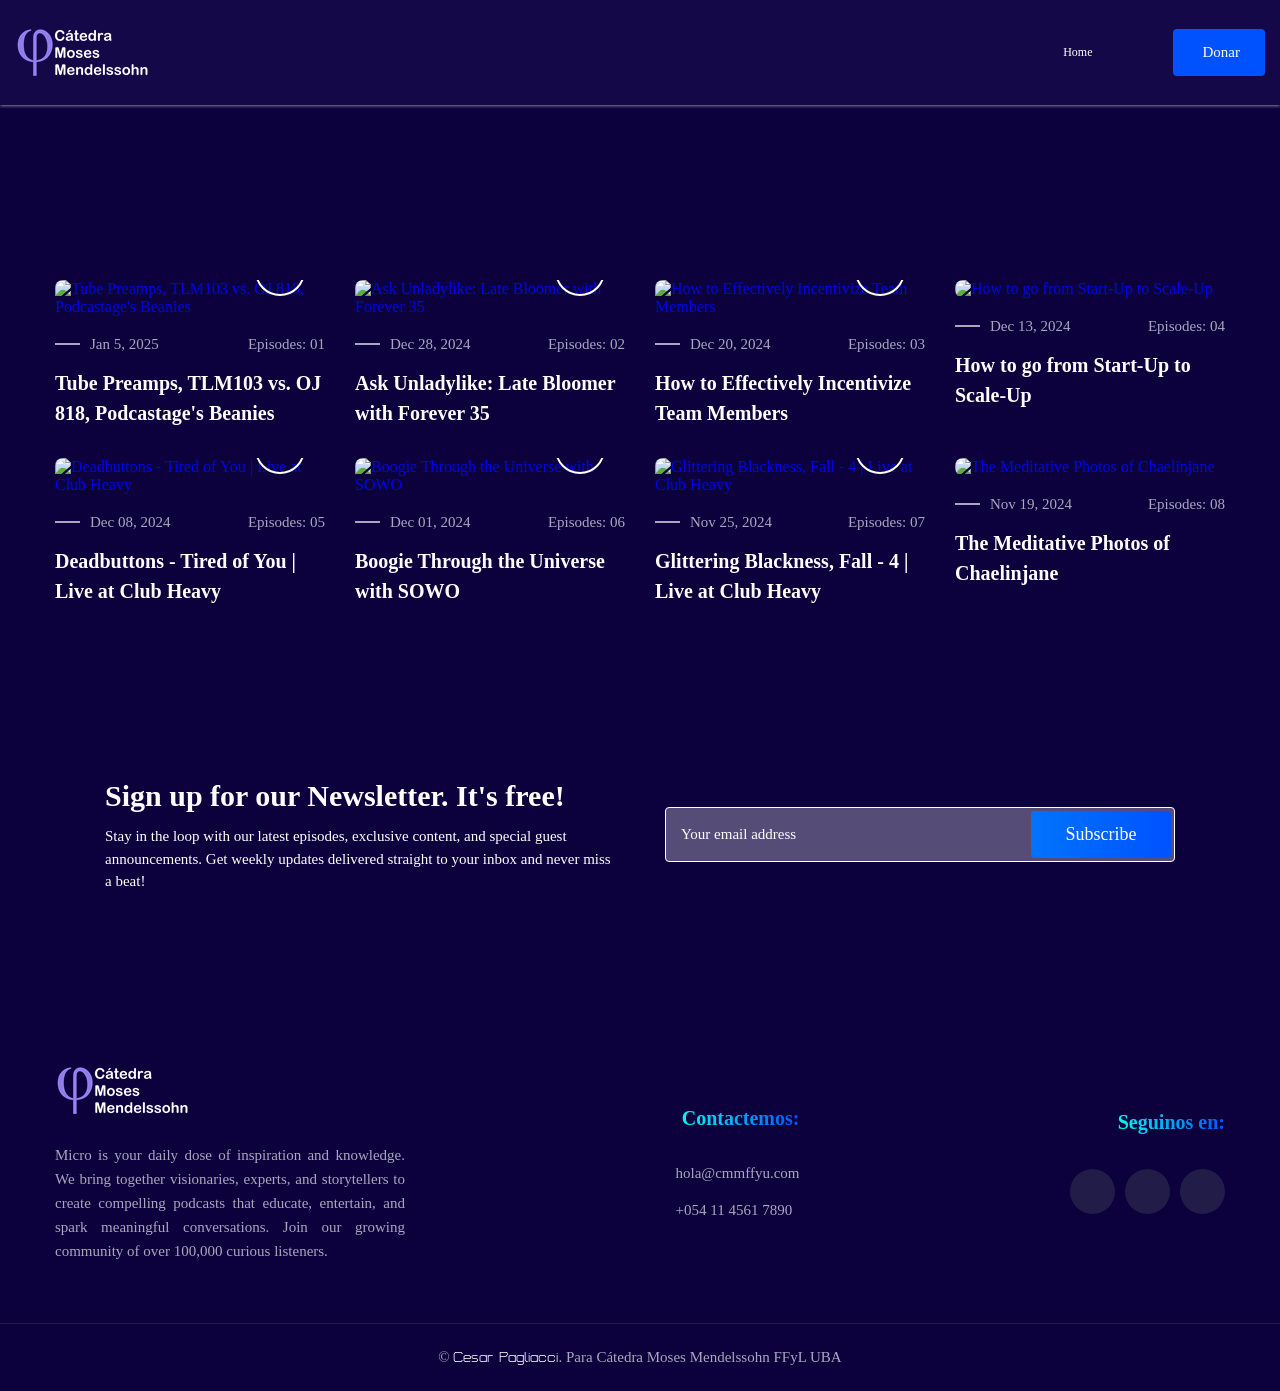
==== audios.html @ 161b9e88 "se agregaron todas las secciones falta donar" ====
<!DOCTYPE html>
<html lang="en">
<head>
    <meta charset="UTF-8">
    <meta name="viewport" content="width=device-width, initial-scale=1.0">
    <title>Cátedra Moses Mendelssohn FFyL UBA</title>
    <link rel="preconnect" href="https://fonts.googleapis.com">
    <link rel="preconnect" href="https://fonts.gstatic.com" crossorigin>
    <link href="https://fonts.googleapis.com/css2?family=Josefin+Sans:wght@300;400;500;600;700&family=Turret+Road:wght@400;500;700;800&display=swap" rel="stylesheet">
    <link rel="stylesheet" href="./main.css">
    <link rel="shortcut icon" href="./img/fabicon.jpg" type="image/x-icon">
</head>

<body id="top">
    <header class="active" data-header>
        <div class="container">
            <div class="overlay " data-overlay></div>
            <a href="#" class="logo">
                <img src="./img/logo.png" alt="Micro Logo">
            </a>

            <button class="nav-toggle-btn" data-nav-toggle-btn><ion-icon name="menu-outline"></ion-icon></button>

            <nav class="navbar " data-navbar>
                <ul class="navbar-list">
                    <!--<li class="navbar-item"><a href="#hero" class="navbar-link">Home</a></li>
                    <li class="navbar-item"><a href="#podcast" class="navbar-link">Podcast</a></li>
                    <li class="navbar-item"><a href="#" class="navbar-link">Conferencias</a></li>
                    <li class="navbar-item"><a href="#" class="navbar-link">Audios</a></li>
                    <li class="navbar-item"><a href="#" class="navbar-link">Contacto</a></li>-->
                     <li class="navbar-item"><a href="./index.html" class="navbar-link">Home</a></li>
                </ul>

                <div class="navbar-actions">                    
                    <button class="navbar-btn"><a href="#footer"><ion-icon name="chatbox-ellipses-outline"></ion-icon></a></button>
                    <button class="btn">
                        <ion-icon name="heart-circle"></ion-icon>
                        <span>Donar</span>
                    </button>
                </div>
            </nav>
        </div>
    </header>

    <main>
        <article class="container">
            <section class="hero" id="hero">
                <!--<div class="hero-content">                  
                    <img src="./img/Sin título2.png" alt="Podcast" class="hero-title">

                    <p class="hero-text">
                        Discover powerful stories and insights through our thought-provoking podcast series. Join our community of curious minds as we explore diverse topics with industry experts, thought leaders, and inspiring personalities. Listen, learn, and grow with us.
                    </p>

                    <div class="hero-btn-group">
                        <button class="btn btn-primary">
                            <ion-icon name="headset"></ion-icon>
                            <span>Listen Now</span>
                        </button>

                        <div class="btn-link-wrapper">
                            <p class="btn-title">Subscribe on:</p>

                            <a href="#" class="btn-link">
                                <ion-icon name="logo-apple"></ion-icon>
                                <span>Apple Music</span>
                            </a>

                            <a href="#" class="btn-link">
                                <ion-icon name="logo-soundcloud"></ion-icon>
                                <span>SoundCloud</span>
                            </a>
                        </div>
                    </div>
                </div>

                <div class="hero-banner"></div>-->
            </section>

            <section class="podcast" id="podcast">
                <ul class="podcast-list">
                    <li>
                        <a href="#" class="podcast-card">
                            <figure class="card-banner">
                                <img src="https://i.postimg.cc/nLB6dYTs/podcast-1.png" alt="Tube Preamps, TLM103 vs. OJ 818, Podcastage's Beanies">

                                <div class="card-banner-icon">
                                    <ion-icon name="play"></ion-icon>
                                </div>
                            </figure>

                            <div class="card-content">
                                <div class="card-meta">
                                    <time datetime="2025-01-05">Jan 5, 2025</time>

                                    <p class="pod-epi">Episodes: 01</p>
                                </div>

                                <h3 class="h3 card-title">Tube Preamps, TLM103 vs. OJ 818, Podcastage's Beanies</h3>
                            </div>
                        </a>
                    </li>

                    <li>
                        <a href="#" class="podcast-card">
                            <figure class="card-banner">
                                <img src="https://i.postimg.cc/kGBsH79j/podcast-2.png" alt="Ask Unladylike: Late Bloomer with Forever 35">

                                <div class="card-banner-icon">
                                    <ion-icon name="play"></ion-icon>
                                </div>
                            </figure>

                            <div class="card-content">
                                <div class="card-meta">
                                    <time datetime="2024-12-28">Dec 28, 2024</time>

                                    <p class="pod-epi">Episodes: 02</p>
                                </div>

                                <h3 class="h3 card-title">Ask Unladylike: Late Bloomer with Forever 35</h3>
                            </div>
                        </a>
                    </li>

                    <li>
                        <a href="#" class="podcast-card">
                            <figure class="card-banner">
                                <img src="https://i.postimg.cc/T37rZZ7F/podcast-3.png" alt="How to Effectively Incentivize Team Members">

                                <div class="card-banner-icon">
                                    <ion-icon name="play"></ion-icon>
                                </div>
                            </figure>

                            <div class="card-content">
                                <div class="card-meta">
                                    <time datetime="2024-12-20">Dec 20, 2024</time>

                                    <p class="pod-epi">Episodes: 03</p>
                                </div>

                                <h3 class="h3 card-title">How to Effectively Incentivize Team Members</h3>
                            </div>
                        </a>
                    </li>

                    <li>
                        <a href="#" class="podcast-card">
                            <figure class="card-banner">
                                <img src="https://i.postimg.cc/BnBqb397/podcast-4.png" alt="How to go from Start-Up to Scale-Up">

                                <div class="card-banner-icon">
                                    <ion-icon name="play"></ion-icon>
                                </div>
                            </figure>

                            <div class="card-content">
                                <div class="card-meta">
                                    <time datetime="2024-12-13">Dec 13, 2024</time>

                                    <p class="pod-epi">Episodes: 04</p>
                                </div>

                                <h3 class="h3 card-title">How to go from Start-Up to Scale-Up</h3>
                            </div>
                        </a>
                    </li>

                    <li>
                        <a href="#" class="podcast-card">
                            <figure class="card-banner">
                                <img src="https://i.postimg.cc/DyVFc07Y/podcast-5.png" alt="Deadbuttons - Tired of You | Live at Club Heavy">

                                <div class="card-banner-icon">
                                    <ion-icon name="play"></ion-icon>
                                </div>
                            </figure>

                            <div class="card-content">
                                <div class="card-meta">
                                    <time datetime="2024-12-08">Dec 08, 2024</time>

                                    <p class="pod-epi">Episodes: 05</p>
                                </div>

                                <h3 class="h3 card-title">Deadbuttons - Tired of You | Live at Club Heavy</h3>
                            </div>
                        </a>
                    </li>

                    <li>
                        <a href="#" class="podcast-card">
                            <figure class="card-banner">
                                <img src="https://i.postimg.cc/WzgBymsY/podcast-6.png" alt="Boogie Through the Universe with SOWO">

                                <div class="card-banner-icon">
                                    <ion-icon name="play"></ion-icon>
                                </div>
                            </figure>

                            <div class="card-content">
                                <div class="card-meta">
                                    <time datetime="2024-12-01">Dec 01, 2024</time>

                                    <p class="pod-epi">Episodes: 06</p>
                                </div>

                                <h3 class="h3 card-title">Boogie Through the Universe with SOWO</h3>
                            </div>
                        </a>
                    </li>

                    <li>
                        <a href="#" class="podcast-card">
                            <figure class="card-banner">
                                <img src="https://i.postimg.cc/DfG3mh1Q/podcast-7.png" alt="Glittering Blackness, Fall - 4 | Live at Club Heavy">

                                <div class="card-banner-icon">
                                    <ion-icon name="play"></ion-icon>
                                </div>
                            </figure>

                            <div class="card-content">
                                <div class="card-meta">
                                    <time datetime="2024-11-25">Nov 25, 2024</time>

                                    <p class="pod-epi">Episodes: 07</p>
                                </div>

                                <h3 class="h3 card-title">Glittering Blackness, Fall - 4 | Live at Club Heavy</h3>
                            </div>
                        </a>
                    </li>

                    <li>
                        <a href="#" class="podcast-card">
                            <figure class="card-banner">
                                <img src="https://i.postimg.cc/vHvj6ZTn/podcast-8.png" alt="The Meditative Photos of Chaelinjane">

                                <div class="card-banner-icon">
                                    <ion-icon name="play"></ion-icon>
                                </div>
                            </figure>

                            <div class="card-content">
                                <div class="card-meta">
                                    <time datetime="2024-11-19">Nov 19, 2024</time>

                                    <p class="pod-epi">Episodes: 08</p>
                                </div>

                                <h3 class="h3 card-title">The Meditative Photos of Chaelinjane</h3>
                            </div>
                        </a>
                    </li>
                </ul>
            </section>

            <section class="newsletter">
                <div class="newsletter-card">
                    <div class="card-content">
                        <h3 class="h3 card-title">Sign up for our Newsletter. It's free!</h3>

                        <p class="card-text">Stay in the loop with our latest episodes, exclusive content, and special guest announcements. Get weekly updates delivered straight to your inbox and never miss a beat!</p>
                    </div>

                    <form action="" class="card-form" data-form>
                        <input type="email" name="email_address" placeholder="Your email address" required class="input-field" data-input>
                        <button type="submit" class="btn btn-primary" disabled data-submit>Subscribe</button>
                    </form>
                </div>
            </section>
        </article>
    </main>

    <footer>
        <div class="footer-top">
            <div class="container">
                <div class="footer-brand">
                    <a href="#" class="logo">
                        <img src="./img/logo.png" alt="Micro Logo">
                    </a>

                    <p class="footer-text" id="footer">
                        Micro is your daily dose of inspiration and knowledge. We bring together visionaries, experts, and storytellers to create compelling podcasts that educate, entertain, and spark meaningful conversations. Join our growing community of over 100,000 curious listeners.
                    </p>
                </div>

                <div class="footer-list">

                    <p class="social-title">Contactemos:</p>
                    <!--<li><p class="footer-link-title">Start a Conversation</p></li>-->
                    <li><a href="mailto:hello@micro.com" class="footer-link">hola@cmmffyu.com</a></li>
                    <li><a href="tel:+1234567890" class="footer-link">+054 11 4561 7890</a></li>
                    
                </div>

                <div class="social-list-box">
                    <p class="social-title">Seguinos en:</p>

                    <ul class="social-list">
                        <li><a href="#" class="social-link"><ion-icon name="logo-facebook"></ion-icon></a></li>
                        <li><a href="#" class="social-link"><ion-icon name="logo-youtube"></ion-icon></a></li>
                        <li><a href="#" class="social-link"><ion-icon name="logo-instagram"></ion-icon></a></li>                        
                    </ul>
                </div>
            </div>
        </div>

        <div class="footer-bottom">
            <div class="container">
                <p class="copyright">&copy; <a href="https://cesarpagliacci.com.ar">Cesar Pagliacci</a>. Para Cátedra Moses Mendelssohn FFyL UBA</p>
            </div>
        </div>
    </footer>

    <a href="#top" class="go-top" data-go-top><ion-icon name="chevron-up-outline"></ion-icon></a>
    
    <script type="module" src="https://unpkg.com/ionicons@7.1.0/dist/ionicons/ionicons.esm.js"></script>
    <script nomodule src="https://unpkg.com/ionicons@7.1.0/dist/ionicons/ionicons.js"></script>
    <script src="./main.js"></script>
</body>
</html>
---- main.css ----
:root {
    --flourescent-blue: #00f9ef;
    --heliotrope-gray: #aba6bd;
    --russian-violet: #150849;
    --dark-violet: #0c003d;
    --space-cadet: #221d48;
    --blue-ryb: #0052ff;
    --white: #ffffff;

    --gradient: linear-gradient(to right, var(--flourescent-blue), var(--blue-ryb));

    --ff-josefin: 'Merriweather', serif;
    --ff-turret: 'Turret road', sans-serif;

       

    --fs-1: 25px;
    --fs-2: 18px;
    --fs-3: 17px;
    --fs-4: 15px;
    --fs-5: 12px;

    --fw-500: 500;
    --fw-700: 700;

    --transition: 0.25s ease-in-out;

    --section-padding: 30px;
}


*,*::before,*::after { margin: 0; padding: 0; box-sizing: border-box; }
li { list-style: none; }
a { text-decoration: none; }
a, img, span, input, button, ion-icon { display: block; }
    button { font:inherit; background: none; cursor: pointer; border: none; }
    input { font:inherit; border:none; width: 100%; }
:focus { outline-offset: 4px; }
html { font-family: var(--ff-josefin); scroll-behavior: smooth; }
body { background-color: var(--dark-violet); color: var(--white); }

::-webkit-scrollbar { width: 10px; }
::-webkit-scrollbar-track { background-color: var(--dark-violet); border-left: 1px solid var(--space-cadet); }
::-webkit-scrollbar-thumb { background: hsla(0, 0%, 100%, .8); }
::-webkit-scrollbar-thumb:hover { background: hsla(0, 0%, 100%, .6); }

.btn {
    color: var(--white);
    font-size: var(--fs-4);
    display: flex;
    justify-content: center;
    align-items: center;
    gap: 5px;
    padding: 9px 10px;
    border-radius: 4px;
}

.btn-primary {
    background: var(--gradient);
    background-size: 500%;
    background-position: right;
    padding: 15px 25px;
    gap: 8px;
    transition: background var(--transition);
}

    .btn-primary:is(:hover, :focus) { background-position: left; }
    .btn-primary > ion-icon { font-size: 18px; }
    .btn-primary > span { margin-top: 3px; }

.container { padding: 0 15px; }
.h3 { color: var(--white); font-size: var(--fs-2); line-height: 1.5; }

/*HEADER*/

header {
    position: fixed;
    top: -90px;
    left: 0;
    width: 100%;
    padding-block: 15px;
    box-shadow: 0 1px 3px hsla(0, 0%, 100%, .5);
    background: var(--russian-violet);
    z-index: 4;
    transition: var(--transition);
}

    header.active { top: 0; }
    header .container { display: flex; align-items: center; justify-content: space-between; }
    .nav-toggle-btn { color: var(--white); font-size: 35px; border-radius: 4px; }
        .nav-toggle-btn ion-icon { --ionicon-stroke-width: 40px; }
    .navbar {
        position: fixed;
        bottom: -270px;
        left: 0;
        width: 100%;
        background: var(--russian-violet);
        border-radius: 8px 8px 0 0;
        padding: 30px 10px 10px;
        box-shadow: 0 -1px 10px hsla(0, 0%, 100%, .5);
        z-index: 2;
        visibility: hidden;
        transition: .15s ease-in;
    }
        .navbar::before {
            content: '';
            position: absolute;
            top: 13px;
            left: 50%;
            transform: translateX(-50%);
            width: 50px;
            height: 4px;
            background: hsla(0, 0%, 100%, .05);
            border-radius: 5px;
        }

        .navbar.active { bottom: 0; visibility: visible; transition: .25s ease-out; }
    .navbar-list { padding-bottom: 5px; border-bottom: 1px solid hsla(0, 0%, 100%, .05); margin-bottom: 5px; }
    .navbar-link { color: var(--white); font-size: var(--fs-5); padding: 10px; border-radius: 4px; }
        .navbar-link:is(:hover, :focus) { background: hsla(0, 0%, 100%, .1); }
    .navbar-actions { display: flex; justify-content: space-around; align-items: center; }
    .navbar-btn a { color:var(--white); font-size: 25px; padding: 5px; border-radius: 4px; }
        .navbar-btn:is(:hover, :focus), .navbar-actions .btn:is(:hover, :focus) { background: hsla(0, 0%, 100%, .1); }
    .overlay { position: fixed; inset: 0; pointer-events: none; z-index: 1; transition: var(--transition); }
        .overlay.active { pointer-events: all; background: hsla(0, 0%, 0%, .7); }

/*HERO*/

.hero { padding: 140px 0 var(--section-padding); }
    .hero .btn-primary { margin-bottom: 25px; }

    .hero .btn-link {
        color: var(--white);
        font-size: var(--fs-4);
        display: flex;
        justify-content: center;
        align-items: center;
        gap: 10px;
        width: max-content;
        background: var(--gradient);
        padding-bottom: 5px;
        background-size: 0 2px;
        background-repeat: no-repeat;
        background-position: 0 97%;
        border-radius: 4px;
        transition: background var(--transition);
        margin-bottom: 15px;
    }
        .hero .btn-link:is(:hover, :focus) { background-size: 100% 2px; }

.hero-title { width: 100%; margin-bottom: 20px; }
.hero-text { color: var(--white); font-size: var(--fs-4); line-height: 1.8; margin-bottom: 20px; text-align: justify; }
.btn-title {
    background: var(--gradient);
    width: max-content;
    -webkit-text-fill-color: transparent;
    -webkit-background-clip: text;
    background-clip: text;
    font-size: var(--fs-4);
    font-weight: var(--fw-700);
    margin-bottom: 25px;
}

.hero-banner { display: none; }

/*PODCAST*/

.podcast { padding: var(--section-padding) 0; }
.podcast-list { display: grid; gap: 30px; }
.podcast-card { border-radius: 4px;}
.card-banner { position: relative; border-radius: 8px; overflow: hidden; margin-bottom: 20px; z-index: 1; }
    .podcast-card:is(:hover, :focus) .card-banner::before{ background: hsla(0, 0%, 100%, .1); }
    .card-banner img { width: 100%; }

.card-banner-icon {
    position: absolute;
    bottom: 20px;
    right: 20px;
    width: 50px;
    height: 50px;
    display: grid;
    place-items: center;
    color: var(--white);
    border: 2px solid var(--white);
    border-radius: 50%;
    font-size: 20px;
    transition: var(--transition);
}

    .podcast-card:is(:hover, :focus) .card-banner-icon { background: var(--white); color: var(--blue-ryb); }

    .podcast-card .card-title {
        display: inline;
        padding: 3px 0;
        background: var(--gradient);
        background-position: 0 95%;
        background-repeat: no-repeat;
        background-size: 0 2px;
        transition: var(--transition);
    }

        .podcast-card:is(:hover, :focus) .card-title { background-size: 100% 2px; }

.card-meta {
    position: relative;
    display: flex;
    justify-content: space-between;
    align-items: center;
    gap: 20px;
    color: var(--heliotrope-gray);
    font-size: var(--fs-4);
    margin-left: 35px;
    margin-bottom: 15px;
}

    .card-meta::before {
        content: '';
        position: absolute;
        top: 50%;
        left: -35px;
        transform: translateY(-2px);
        width: 25px;
        height: 2px;
        background: var(--heliotrope-gray);
    }

/*NEWSLETTER*/

.newsletter { padding: var(--section-padding) 0; }
.newsletter-card { 
    background: url('https://i.postimg.cc/Qt21Vf8N/newsletter-bg.jpg') no-repeat center / cover;
    padding: 60px 20px;
    border-radius: 12px;
}

    .newsletter-card .card-title { font-size: var(--fs-1); line-height: 1.3; margin-bottom: 10px; }
    .newsletter-card .card-text { font-size: var(--fs-4); line-height: 1.5; margin-bottom: 20px; }
    .newsletter-card .input-field {
        padding: 18px 15px;
        border-radius: 4px;
        background: hsla(0, 0%, 100%, .3);
        color: var(--white);
        font-size: var(--fs-4);
        border: 1px solid var(--white);
        margin-bottom: 20px;
    }
        .newsletter-card .input-field:focus { outline: none; }
        .newsletter-card .input-field::placeholder { color: inherit; transition: var(--transition); }
            .newsletter-card .input-field:focus::placeholder { opacity: 0; }

    .newsletter-card .btn-primary { font-size: var(--fs-3); width: 100%; padding-block: 18px;}
        .newsletter-card .btn-primary:disabled { cursor: not-allowed; background-position: right; }

/*FOOTER*/

.footer-top { padding: var(--section-padding) 0; border-bottom: 1px solid var(--space-cadet); }
.footer-brand, .footer-brand .logo { margin-bottom: 25px; }
.footer-text { color: var(--heliotrope-gray); line-height: 1.6; font-size: var(--fs-4); text-align: justify; }
.footer-list { margin-bottom: 30px; }
    .footer-list > li:not(:last-child) { margin-bottom: 20px; }
.footer-link-title { font-size: var(--fs-2); font-weight: var(--fw-700); margin-bottom: 20px; }
.footer-link { color: var(--heliotrope-gray); font-size: var(--fs-4); width: max-content; }
    .footer-link:is(:hover, :focus) { color: var(--blue-ryb); }
.social-title {
    background: var(--gradient);
    width: max-content;
    font-size: var(--fs-2);
    font-weight: var(--fw-700);
    -webkit-text-fill-color: transparent;
    -webkit-background-clip: text;
    background-clip: text;
    margin-bottom: 20px;
}

.social-list { display: flex; justify-content: flex-start; align-items: center; gap: 10px; }

.social-link {
    background: var(--space-cadet);
    width: 35px;
    height: 35px;
    display: grid;
    place-items: center;
    color: var(--white);
    font-size: 20px;
    border-radius: 50%;
}

    .social-link:is(:hover, :focus) { background: var(--blue-ryb); }
.copyright { color: var(--heliotrope-gray); font-size: var(--fs-4); text-align: center; line-height: 1.8; padding-block: 20px; }
    .copyright a { color: var(--white); display: inline-block; font-family: var(--ff-turret); }
        .copyright a:is(:hover, :focus) { color: var(--blue-ryb); }

/*GO TOP*/

.go-top {
    position: fixed;
    bottom: 20px;
    right: 20px;
    width: 40px;
    height: 40px;
    background: var(--blue-ryb);
    color: var(--white);
    font-size: 25px;
    display: grid;
    place-items: center;
    border-radius: 50%;
    box-shadow: 0 2px 4px hsla(0, 0%, 0%, .5);
    opacity: 0;
    pointer-events: none;
    transition: opacity var(--transition);
    z-index: 4;
}
    .go-top:is(:hover, :focus) { --blue-ryb: hsl(221, 100%, 40%); }
    .go-top.active { opacity: 1; pointer-events: all; }

/*MEDIA QUERIES*/

@media(min-width: 550px) {
    .container { max-width: 500px; margin-inline: auto; }
}

@media(min-width: 768px) {
    :root {
        --fs-1: 30px;
        --fs-2: 20px;
        --fs-3: 18px;
    }

    .container { max-width: 600px; }

    .hero-title { width: 90%; }
    .hero :is(.btn-primary, .btn-title, .btn-link) {--fs-4: 16px; margin-bottom: 0; }
    .hero-btn-group { display: flex; justify-content: center; align-items: center; gap: 25px; }
    .btn-link-wrapper { display: flex; justify-content: center; align-items: center; gap: 25px; }

    .podcast-list { grid-template-columns: 1fr 1fr; }

    .newsletter-card { padding: 50px; }
        .newsletter-card .btn-primary { position: absolute; top: 4px; right: 4px; bottom: 4px; width: 140px; }
        .newsletter-card .input-field { padding-right: 155px; }
    .card-form { position: relative; }

    .footer-top .container { display: flex; justify-content: space-between; align-items: center; flex-wrap: wrap; gap: 50px; }
    .footer-brand { max-width: 350px; margin-bottom: 0; }
    .footer-list { margin-bottom: 0; }
    
}

@media(min-width: 1024px) {
    .container { max-width: 980px; }

    header { top: -120px; }
    .nav-toggle-btn { display: none; }
    .navbar {
        position: static;
        visibility: visible;
        box-shadow: none;
        padding: 0;
        background: none;
        display: flex;
        justify-content: flex-end;
        align-items: center;
        gap: 30px;
    }
        .navbar::before, .overlay { display: none; }

    .navbar-list {
        display: flex;
        justify-content: space-between;
        gap: 15px;
        border: none;
        margin-bottom: 0;
        padding-bottom: 0;
    }

    .navbar-link { position: relative; }
        .navbar-link::after {
            --scale: 0;

            content: '';
            position: absolute;
            bottom: 0;
            left: 50%;
            transform: translateX(-50%) scale(var(--scale));
            transform-origin: left;
            width: calc(100% - 20px);
            height: 2px;
            background: var(--gradient);
            transition: var(--transition);
        }

        .navbar-link:is(:hover, :focus) { background: var(--gradient); -webkit-text-fill-color: transparent; -webkit-background-clip: text; background-clip: text; }
            .navbar-link:is(:hover, :focus)::after { --scale: 1; }
    .navbar-actions { gap: 10px; }
        .navbar-actions .btn { background: var(--blue-ryb); padding: 15px 25px; transition: background var(--transition); }
            .navbar-actions .btn:is(:hover, :focus) { background: hsl(221, 100%, 40%); }

    .hero-content { max-width: 680px; margin-inline: auto; }

    .podcast-list { grid-template-columns: repeat(3, 1fr); }

    .newsletter-card { display: flex; align-items: center; justify-content: space-between; gap: 50px; }
        .newsletter-card .card-content, .card-form { width: 50%; }
        .newsletter-card .card-text, .newsletter-card .input-field { margin-bottom: 0; }
}

@media(min-width: 1200px) {
    :root {
        --section-padding: 60px;
    }

    .container { max-width: 1200px; }

    header { padding-block: 25px; }
        header .container { max-width: 1300px; }

    .navbar { gap: 30px; }
    .navbar-actions .btn { margin-left: 20px; }

    .hero { display: grid; grid-template-columns: 1fr 1fr; align-items: center; gap: 30px; padding-top: 160px; }
    .hero-content { width: 95%; margin-inline: 0; }
    .hero-title { width: 100%; margin-bottom: 30px; }
    .hero-text { margin-bottom: 25px; }
    .hero-btn-group { flex-wrap: wrap-reverse; gap: 35px; }
        .hero :is(.btn-primary, .btn-title, .btn-link) {--fs-4: 17px; }

    .hero-banner {
        display: block;
        width: 100%;
        padding-top: 100%;
        background: url('https://i.postimg.cc/s2GVFVnW/hero-banner.png') no-repeat;
        background-size: cover;
        border-radius: 100px;
    }

    .podcast-list { grid-template-columns: repeat(4, 1fr); }

    .footer-link-title { --fs-2: 22px; margin-bottom: 30px; }
    .social-title { margin-left: auto; margin-bottom: 35px; }
    .social-link { width: 45px; height: 45px; font-size: 22px;}

}
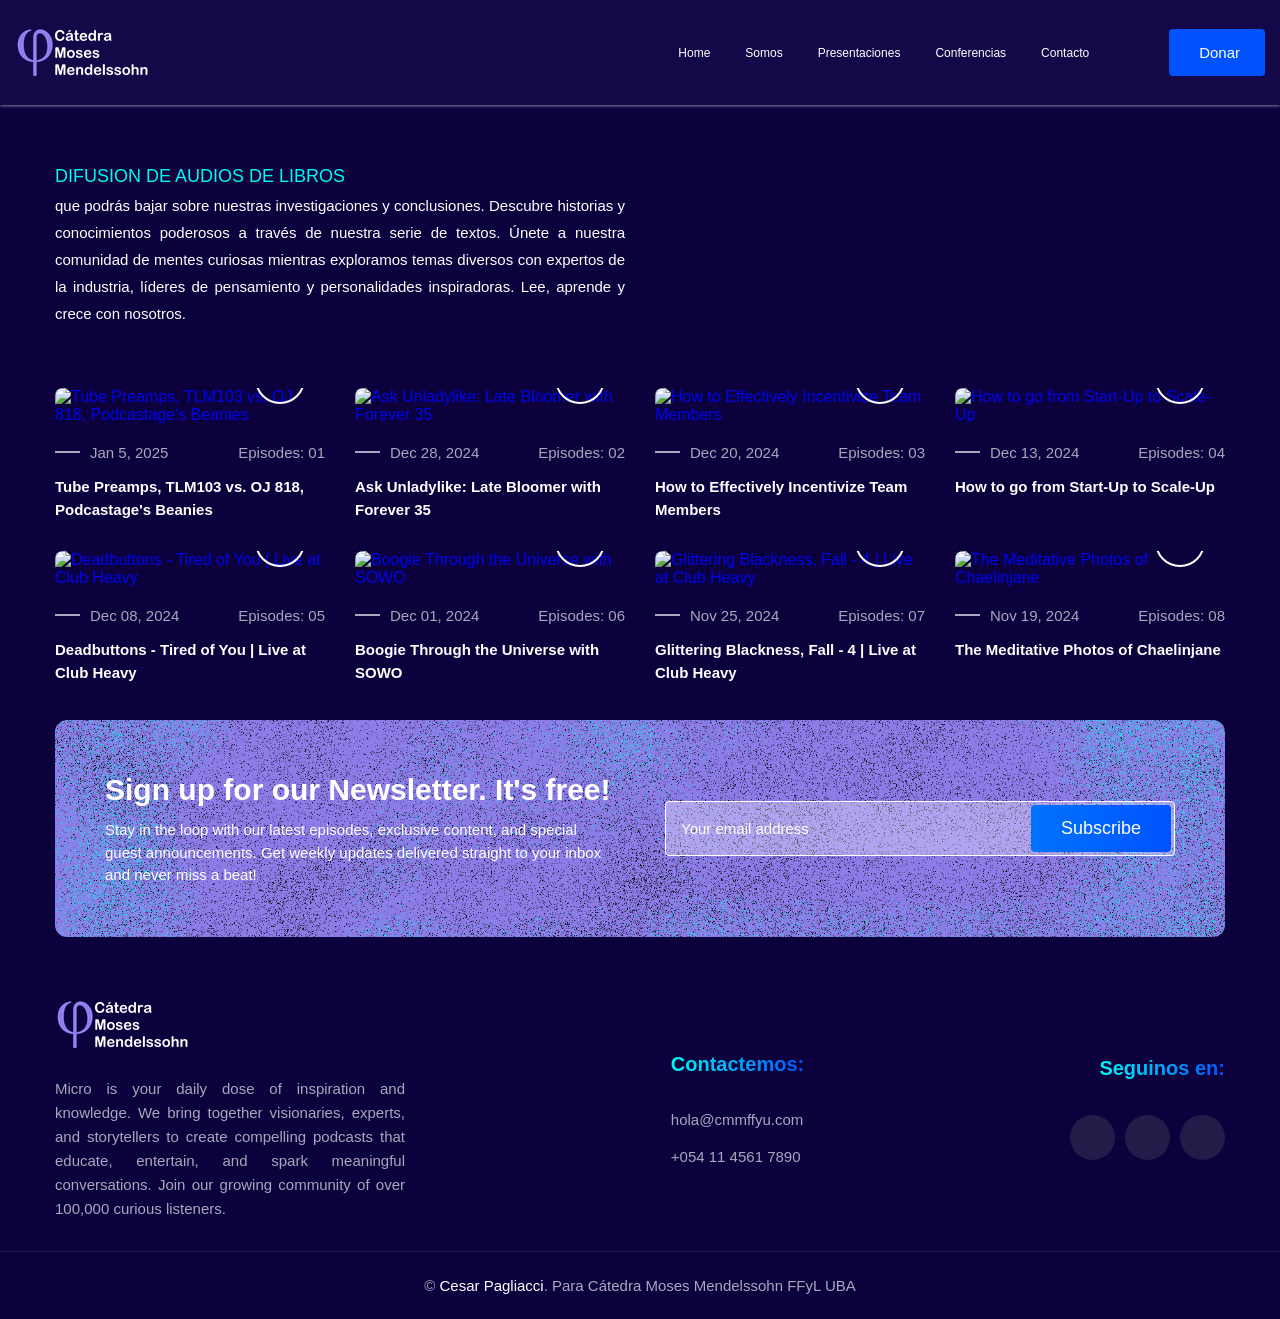
==== commit 85a3ebb9: "se agrego agenda en index" ====
--- a/audios.html
+++ b/audios.html
@@ -23,12 +23,11 @@
 
             <nav class="navbar " data-navbar>
                 <ul class="navbar-list">
-                    <!--<li class="navbar-item"><a href="#hero" class="navbar-link">Home</a></li>
-                    <li class="navbar-item"><a href="#podcast" class="navbar-link">Podcast</a></li>
-                    <li class="navbar-item"><a href="#" class="navbar-link">Conferencias</a></li>
-                    <li class="navbar-item"><a href="#" class="navbar-link">Audios</a></li>
-                    <li class="navbar-item"><a href="#" class="navbar-link">Contacto</a></li>-->
-                     <li class="navbar-item"><a href="./index.html" class="navbar-link">Home</a></li>
+                    <li class="navbar-item"><a href="./index.html" class="navbar-link">Home</a></li>
+                    <li class="navbar-item"><a href="./somos.html" class="navbar-link">Somos</a></li>                    
+                    <li class="navbar-item"><a href="./presentaciones.html" class="navbar-link">Presentaciones</a></li>
+                    <li class="navbar-item"><a href="./conferencias.html" class="navbar-link">Conferencias</a></li>
+                    <li class="navbar-item"><a href="#" class="navbar-link">Contacto</a></li>
                 </ul>
 
                 <div class="navbar-actions">                    
@@ -45,6 +44,11 @@
     <main>
         <article class="container">
             <section class="hero" id="hero">
+                <p class="hero-text">
+                    <span class="hero-initial">DIFUSION DE AUDIOS DE LIBROS</span> que podrás bajar sobre nuestras investigaciones y conclusiones. Descubre historias y conocimientos poderosos 
+                    a través de nuestra serie de textos. Únete a nuestra comunidad de mentes curiosas mientras exploramos temas 
+                    diversos con expertos de la industria, líderes de pensamiento y personalidades inspiradoras. Lee, aprende y crece con nosotros.
+                </p>
                 <!--<div class="hero-content">                  
                     <img src="./img/Sin título2.png" alt="Podcast" class="hero-title">
 
@@ -82,7 +86,7 @@
                     <li>
                         <a href="#" class="podcast-card">
                             <figure class="card-banner">
-                                <img src="https://i.postimg.cc/nLB6dYTs/podcast-1.png" alt="Tube Preamps, TLM103 vs. OJ 818, Podcastage's Beanies">
+                                <img src="https://i.postimg.cc/T37rZZ7F/podcast-3.png" alt="Tube Preamps, TLM103 vs. OJ 818, Podcastage's Beanies">
 
                                 <div class="card-banner-icon">
                                     <ion-icon name="play"></ion-icon>
@@ -104,7 +108,7 @@
                     <li>
                         <a href="#" class="podcast-card">
                             <figure class="card-banner">
-                                <img src="https://i.postimg.cc/kGBsH79j/podcast-2.png" alt="Ask Unladylike: Late Bloomer with Forever 35">
+                                <img src="https://i.postimg.cc/T37rZZ7F/podcast-3.png" alt="Ask Unladylike: Late Bloomer with Forever 35">
 
                                 <div class="card-banner-icon">
                                     <ion-icon name="play"></ion-icon>
@@ -148,7 +152,7 @@
                     <li>
                         <a href="#" class="podcast-card">
                             <figure class="card-banner">
-                                <img src="https://i.postimg.cc/BnBqb397/podcast-4.png" alt="How to go from Start-Up to Scale-Up">
+                                <img src="https://i.postimg.cc/T37rZZ7F/podcast-3.png" alt="How to go from Start-Up to Scale-Up">
 
                                 <div class="card-banner-icon">
                                     <ion-icon name="play"></ion-icon>
@@ -170,7 +174,7 @@
                     <li>
                         <a href="#" class="podcast-card">
                             <figure class="card-banner">
-                                <img src="https://i.postimg.cc/DyVFc07Y/podcast-5.png" alt="Deadbuttons - Tired of You | Live at Club Heavy">
+                                <img src="https://i.postimg.cc/T37rZZ7F/podcast-3.png" alt="Deadbuttons - Tired of You | Live at Club Heavy">
 
                                 <div class="card-banner-icon">
                                     <ion-icon name="play"></ion-icon>
@@ -192,7 +196,7 @@
                     <li>
                         <a href="#" class="podcast-card">
                             <figure class="card-banner">
-                                <img src="https://i.postimg.cc/WzgBymsY/podcast-6.png" alt="Boogie Through the Universe with SOWO">
+                                <img src="https://i.postimg.cc/T37rZZ7F/podcast-3.png" alt="Boogie Through the Universe with SOWO">
 
                                 <div class="card-banner-icon">
                                     <ion-icon name="play"></ion-icon>
@@ -214,7 +218,7 @@
                     <li>
                         <a href="#" class="podcast-card">
                             <figure class="card-banner">
-                                <img src="https://i.postimg.cc/DfG3mh1Q/podcast-7.png" alt="Glittering Blackness, Fall - 4 | Live at Club Heavy">
+                                <img src="https://i.postimg.cc/T37rZZ7F/podcast-3.png" alt="Glittering Blackness, Fall - 4 | Live at Club Heavy">
 
                                 <div class="card-banner-icon">
                                     <ion-icon name="play"></ion-icon>
@@ -236,7 +240,7 @@
                     <li>
                         <a href="#" class="podcast-card">
                             <figure class="card-banner">
-                                <img src="https://i.postimg.cc/vHvj6ZTn/podcast-8.png" alt="The Meditative Photos of Chaelinjane">
+                                <img src="https://i.postimg.cc/T37rZZ7F/podcast-3.png" alt="The Meditative Photos of Chaelinjane">
 
                                 <div class="card-banner-icon">
                                     <ion-icon name="play"></ion-icon>
--- a/main.css
+++ b/main.css
@@ -1,6 +1,7 @@
 :root {
     --flourescent-blue: #00f9ef;
     --heliotrope-gray: #aba6bd;
+    --background: #8d7be7;
     --russian-violet: #150849;
     --dark-violet: #0c003d;
     --space-cadet: #221d48;
@@ -9,15 +10,18 @@
 
     --gradient: linear-gradient(to right, var(--flourescent-blue), var(--blue-ryb));
 
-    --ff-josefin: 'Merriweather', serif;
-    --ff-turret: 'Turret road', sans-serif;
-
+
+
+    /*--ff-josefin: 'Merriweather', serif;
+    --f-josefin: 'Turret road', sans-serif;*/
+    --ff-josefin: 'Arimo', Arial, sans-serif;
+    --f-josefin: 'Turret road', sans-serif;
        
 
     --fs-1: 25px;
     --fs-2: 18px;
     --fs-3: 17px;
-    --fs-4: 15px;
+    --fs-4: 10px;
     --fs-5: 12px;
 
     --fw-500: 500;
@@ -25,7 +29,7 @@
 
     --transition: 0.25s ease-in-out;
 
-    --section-padding: 30px;
+    --section-padding: 35px;
 }
 
 
@@ -69,7 +73,7 @@
     .btn-primary > span { margin-top: 3px; }
 
 .container { padding: 0 15px; }
-.h3 { color: var(--white); font-size: var(--fs-2); line-height: 1.5; }
+.h3 { color: var(--white); font-size: var(--fs-4); line-height: 1.5; }
 
 /*HEADER*/
 
@@ -114,15 +118,15 @@
             border-radius: 5px;
         }
 
-        .navbar.active { bottom: 0; visibility: visible; transition: .25s ease-out; }
+    .navbar.active { bottom: 0; visibility: visible; transition: .25s ease-out; }
     .navbar-list { padding-bottom: 5px; border-bottom: 1px solid hsla(0, 0%, 100%, .05); margin-bottom: 5px; }
     .navbar-link { color: var(--white); font-size: var(--fs-5); padding: 10px; border-radius: 4px; }
-        .navbar-link:is(:hover, :focus) { background: hsla(0, 0%, 100%, .1); }
+    .navbar-link:is(:hover, :focus) { background: hsla(0, 0%, 100%, .1); }
     .navbar-actions { display: flex; justify-content: space-around; align-items: center; }
-    .navbar-btn a { color:var(--white); font-size: 25px; padding: 5px; border-radius: 4px; }
-        .navbar-btn:is(:hover, :focus), .navbar-actions .btn:is(:hover, :focus) { background: hsla(0, 0%, 100%, .1); }
+    .navbar-btn a { color:var(--white); font-size: 25px; padding: 5px; border-radius: 4px; }    
+    .navbar-btn:is(:hover, :focus), .navbar-actions .btn:is(:hover, :focus) { background: hsla(0, 0%, 100%, .1); }
     .overlay { position: fixed; inset: 0; pointer-events: none; z-index: 1; transition: var(--transition); }
-        .overlay.active { pointer-events: all; background: hsla(0, 0%, 0%, .7); }
+    .overlay.active { pointer-events: all; background: hsla(0, 0%, 0%, .7); }
 
 /*HERO*/
 
@@ -160,12 +164,22 @@
     font-weight: var(--fw-700);
     margin-bottom: 25px;
 }
+.hero-initial {
+    font-size: var(--fs-3);
+    /*font-weight: var(--fw-700);*/
+    color: var(--flourescent-blue);
+    /*float: left;
+    line-height: 1;
+    margin-right: 5px;*/
+}
 
 .hero-banner { display: none; }
 
 /*PODCAST*/
 
-.podcast { padding: var(--section-padding) 0; }
+.podcast { padding: 6px 0; }
+
+/*.podcast { padding: var(--section-padding) 0; }*/
 .podcast-list { display: grid; gap: 30px; }
 .podcast-card { border-radius: 4px;}
 .card-banner { position: relative; border-radius: 8px; overflow: hidden; margin-bottom: 20px; z-index: 1; }
@@ -228,13 +242,14 @@
 
 .newsletter { padding: var(--section-padding) 0; }
 .newsletter-card { 
-    background: url('https://i.postimg.cc/Qt21Vf8N/newsletter-bg.jpg') no-repeat center / cover;
+    /*background: url('https://i.postimg.cc/Qt21Vf8N/newsletter-bg.jpg') no-repeat center / cover;*/
+    background: url('./img/fondo_newsletter.png') no-repeat center / cover;
     padding: 60px 20px;
     border-radius: 12px;
 }
 
     .newsletter-card .card-title { font-size: var(--fs-1); line-height: 1.3; margin-bottom: 10px; }
-    .newsletter-card .card-text { font-size: var(--fs-4); line-height: 1.5; margin-bottom: 20px; }
+    .newsletter-card .card-text { font-size: var(--fs-4); line-height: 1.5; margin-bottom: 20px; color:white }
     .newsletter-card .input-field {
         padding: 18px 15px;
         border-radius: 4px;
@@ -324,6 +339,7 @@
         --fs-1: 30px;
         --fs-2: 20px;
         --fs-3: 18px;
+        --fs-4: 15px;        
     }
 
     .container { max-width: 600px; }
@@ -406,7 +422,7 @@
 
 @media(min-width: 1200px) {
     :root {
-        --section-padding: 60px;
+        --section-padding: 30px;
     }
 
     .container { max-width: 1200px; }
@@ -439,4 +455,104 @@
     .social-title { margin-left: auto; margin-bottom: 35px; }
     .social-link { width: 45px; height: 45px; font-size: 22px;}
 
-}+}
+
+/******* Agenda  ********/
+section.agenda { padding: var(--section-padding) 0; }
+.widget-title {
+  color: var(--flourescent-blue);
+  text-align: center;
+  font-size: var(--fs-1);
+  font-weight: 300;
+    margin-bottom: 30px;
+
+}
+.event-list {
+  /*font-family: 'Public Sans', sans-serif;*/
+  list-style: none;
+  margin: 0 0 1em;
+}
+.event {
+  background-color: var(--background);
+  margin-bottom: 1em;
+  min-height: 120px;
+}
+.event .date {
+  background-color: black;  
+  line-height: 1;
+  padding: 0 32px 1px;
+}
+@media (min-width: 40em) {
+  .event .date {
+    float: left;
+    height: 120px;
+    margin-right: -120px;
+    text-align: center;
+    text-transform: uppercase;
+    width: 120px;
+  }
+}
+.event .date a {
+  color: inherit;
+}
+.event .date span {
+  font-size: 1.5em;
+  font-weight: 300;
+  margin-right: 5px;
+}
+@media (min-width: 40em) {
+  .event .date span {
+    display: block;
+  }
+}
+@media (min-width: 40em) {
+  .event .date .day {
+    font-size: 3.6em;
+    font-weight: 80;
+  }
+}
+.event .date .month {
+  font-weight: 900;
+}
+@media (min-width: 40em) {
+  .event .date .month {
+    font-size: 2em;
+  }
+}
+.event .date .year,
+.event .date .time {
+  line-height: 1.1;
+}
+@media (min-width: 40em) {
+  .event .date .year,
+.event .date .time {
+    font-size: 0.9em;
+    font-weight: 400;
+  }
+}
+.event .info {
+  color: #f5f5f5;
+  padding: 6px 12px;
+}
+@media (min-width: 40em) {
+  .event .info {
+    margin-left: 120px;
+  }
+}
+.event .info .title {
+  color: #f5f5f5;
+  font-family: inherit;
+  font-weight: 300;
+  font-size: 1.3em;
+}
+@media (min-width: 40em) {
+  .event .info .title {
+    font-size: 1.75em;
+  }
+}
+.event .info .desc {
+  color: #f5f5f5;
+  font-weight: 300;
+  margin-bottom: 0;
+}
+
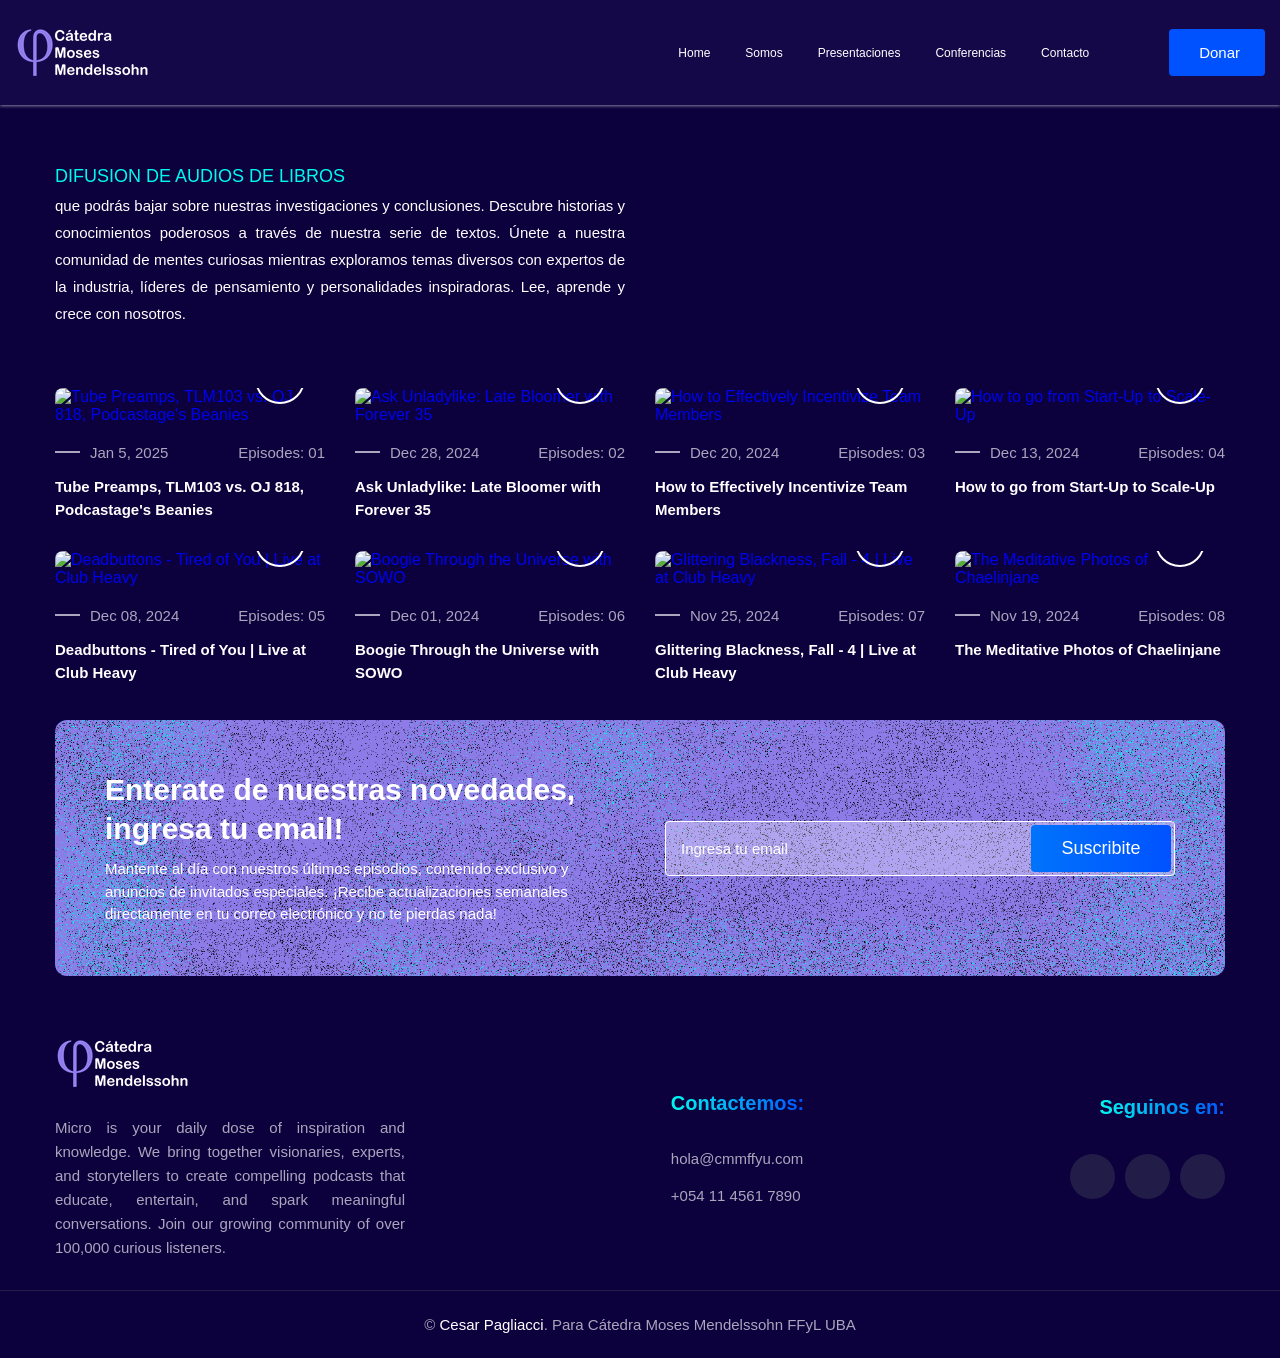
==== commit d184e5c9: "se hizo responsive videos youtube" ====
--- a/audios.html
+++ b/audios.html
@@ -264,14 +264,15 @@
             <section class="newsletter">
                 <div class="newsletter-card">
                     <div class="card-content">
-                        <h3 class="h3 card-title">Sign up for our Newsletter. It's free!</h3>
-
-                        <p class="card-text">Stay in the loop with our latest episodes, exclusive content, and special guest announcements. Get weekly updates delivered straight to your inbox and never miss a beat!</p>
+                        <h3 class="h3 card-title">Enterate de nuestras novedades, ingresa tu email!</h3>
+
+                        <p class="card-text">Mantente al día con nuestros últimos episodios, contenido exclusivo y anuncios de invitados 
+                            especiales. ¡Recibe actualizaciones semanales directamente en tu correo electrónico y no te pierdas nada!</p>
                     </div>
 
                     <form action="" class="card-form" data-form>
-                        <input type="email" name="email_address" placeholder="Your email address" required class="input-field" data-input>
-                        <button type="submit" class="btn btn-primary" disabled data-submit>Subscribe</button>
+                        <input type="email" name="email_address" placeholder="Ingresa tu email" required class="input-field" data-input>
+                        <button type="submit" class="btn btn-primary" disabled data-submit>Suscribite</button>
                     </form>
                 </div>
             </section>
--- a/main.css
+++ b/main.css
@@ -556,3 +556,41 @@
   margin-bottom: 0;
 }
 
+/*iframe {width: 260px; height: 157px;}*/
+/* MOBILE */
+.video-wrapper{
+    position: relative;
+    width: 100%;
+    max-width: 800px;
+
+    padding-bottom: 56.25%;
+    height: 0;
+
+    overflow: hidden;
+    border-radius: 12px;
+}
+
+.video-wrapper iframe{
+    position: absolute;
+    top: 0;
+    left: 0;
+
+    width: 100%;
+    height: 100%;
+
+    border: 0;
+}
+
+@media (max-width: 500px){
+
+    .card-banner{
+        padding-inline: 10px;
+    }
+
+    .video-wrapper{
+        width: 100%;
+        max-width: 100%;
+        margin: 0 auto;
+    }
+
+}
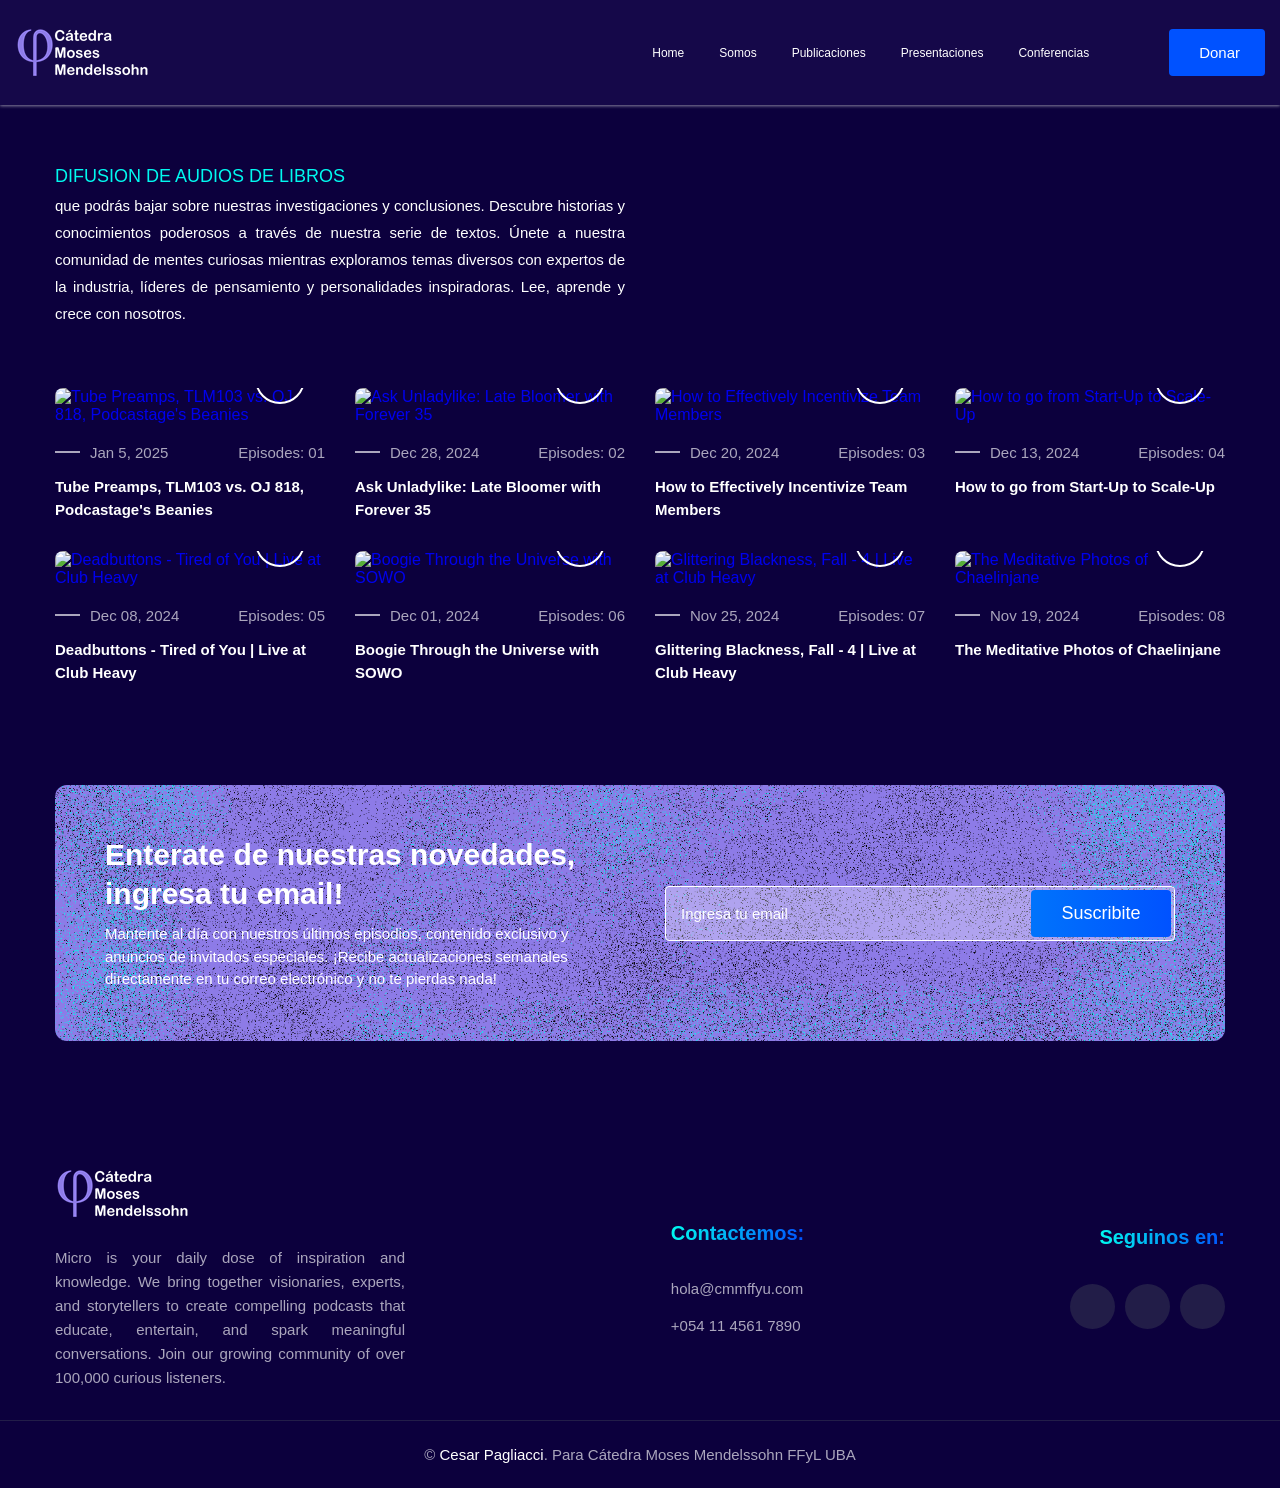
==== commit 8a1bb089: "se hizo responsive videos youtube" ====
--- a/audios.html
+++ b/audios.html
@@ -24,18 +24,18 @@
             <nav class="navbar " data-navbar>
                 <ul class="navbar-list">
                     <li class="navbar-item"><a href="./index.html" class="navbar-link">Home</a></li>
-                    <li class="navbar-item"><a href="./somos.html" class="navbar-link">Somos</a></li>                    
+                    <li class="navbar-item"><a href="./somos.html" class="navbar-link">Somos</a></li>
+                    <li class="navbar-item"><a href="./publicaciones.html" class="navbar-link">Publicaciones</a></li>                    
                     <li class="navbar-item"><a href="./presentaciones.html" class="navbar-link">Presentaciones</a></li>
-                    <li class="navbar-item"><a href="./conferencias.html" class="navbar-link">Conferencias</a></li>
-                    <li class="navbar-item"><a href="#" class="navbar-link">Contacto</a></li>
+                    <li class="navbar-item"><a href="./conferencias.html" class="navbar-link">Conferencias</a></li>                    
                 </ul>
 
                 <div class="navbar-actions">                    
                     <button class="navbar-btn"><a href="#footer"><ion-icon name="chatbox-ellipses-outline"></ion-icon></a></button>
-                    <button class="btn">
-                        <ion-icon name="heart-circle"></ion-icon>
+                    <a href="./donaciones.html"><button class="btn">
+                        <ion-icon name="heart-circle" style="color: white;"></ion-icon>
                         <span>Donar</span>
-                    </button>
+                    </button></a>
                 </div>
             </nav>
         </div>
--- a/main.css
+++ b/main.css
@@ -30,6 +30,7 @@
     --transition: 0.25s ease-in-out;
 
     --section-padding: 35px;
+    --section-padding-newsletter: 95px;
 }
 
 
@@ -240,7 +241,7 @@
 
 /*NEWSLETTER*/
 
-.newsletter { padding: var(--section-padding) 0; }
+.newsletter { padding: var(--section-padding-newsletter) 0; }
 .newsletter-card { 
     /*background: url('https://i.postimg.cc/Qt21Vf8N/newsletter-bg.jpg') no-repeat center / cover;*/
     background: url('./img/fondo_newsletter.png') no-repeat center / cover;
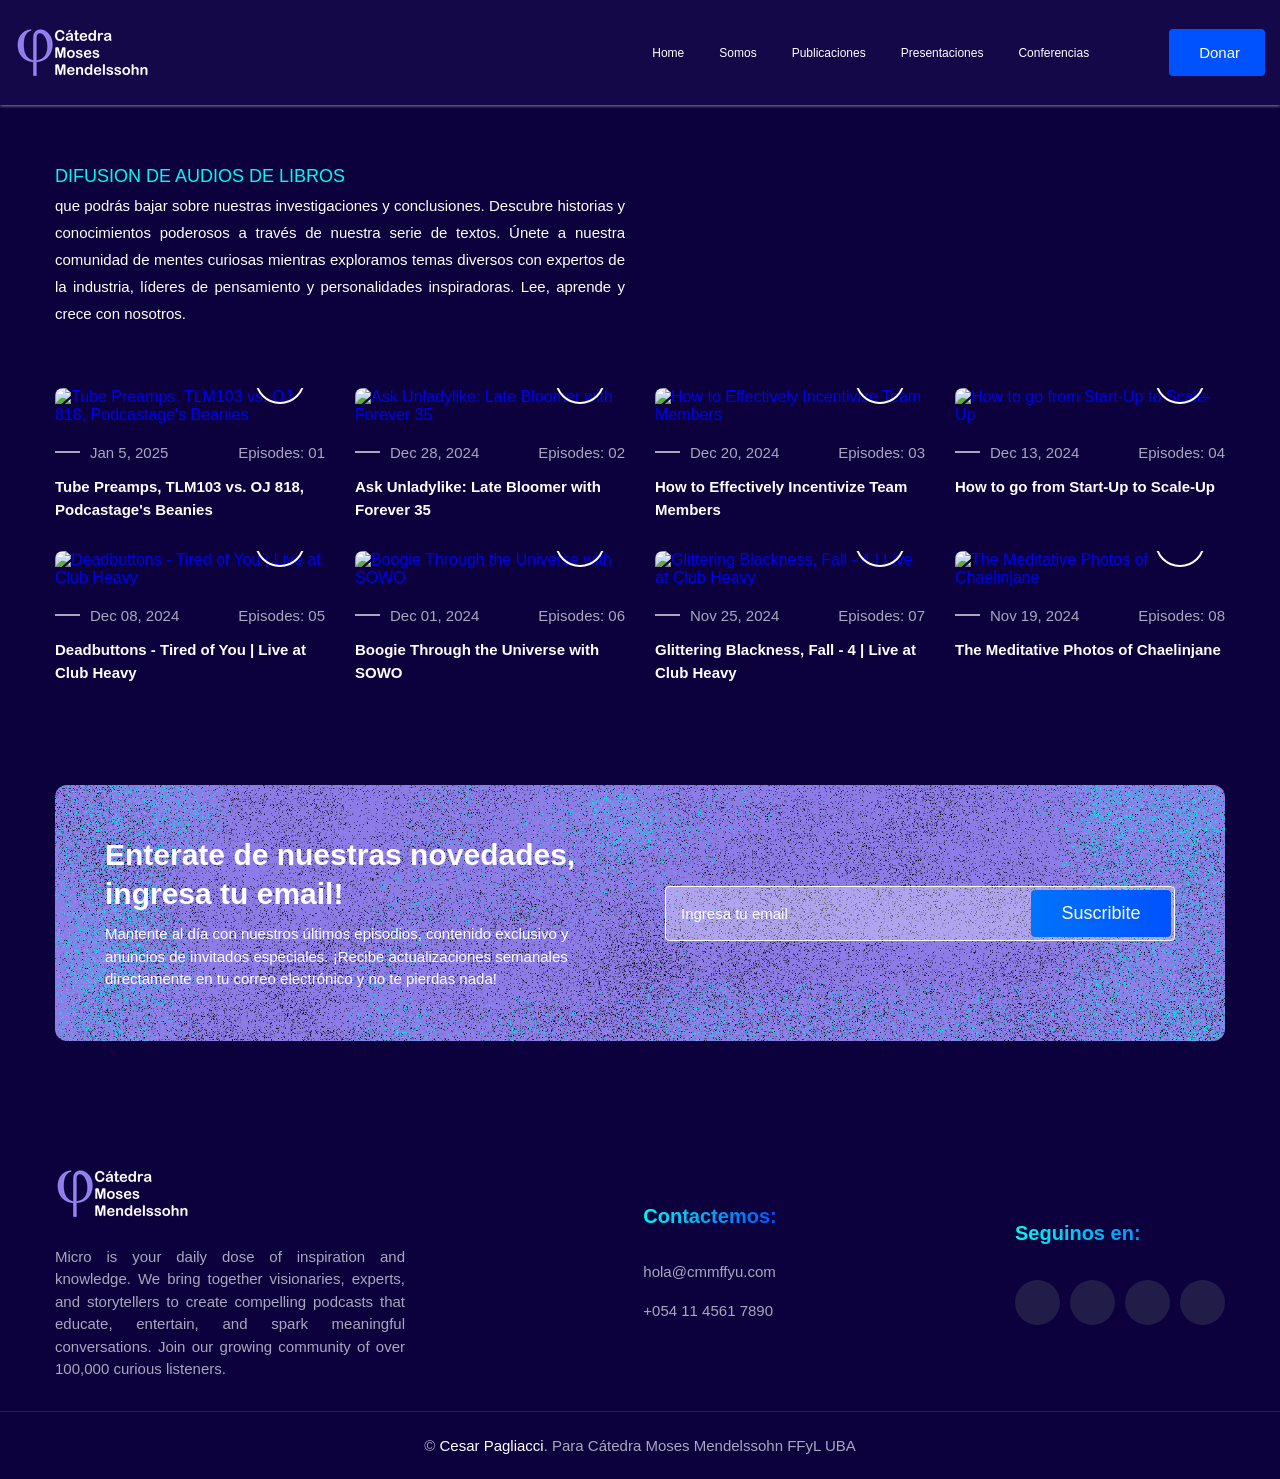
==== commit f7ecfbaf: "se agregaron fotos equipo" ====
--- a/audios.html
+++ b/audios.html
@@ -305,9 +305,10 @@
                     <p class="social-title">Seguinos en:</p>
 
                     <ul class="social-list">
-                        <li><a href="#" class="social-link"><ion-icon name="logo-facebook"></ion-icon></a></li>
-                        <li><a href="#" class="social-link"><ion-icon name="logo-youtube"></ion-icon></a></li>
-                        <li><a href="#" class="social-link"><ion-icon name="logo-instagram"></ion-icon></a></li>                        
+                        <li><a href="https://www.facebook.com/catedramendelssohn" target="_blank" class="social-link"><ion-icon name="logo-facebook"></ion-icon></a></li>
+                        <li><a href="https://www.youtube.com/@catedramosesmendelssohnffy3260/featured" target="_blank" class="social-link"><ion-icon name="logo-youtube"></ion-icon></a></li>
+                        <li><a href="https://www.instagram.com/asociacionmosesmendelssohn/" target="_blank" class="social-link"><ion-icon name="logo-instagram"></ion-icon></a></li>
+                        <li><a href="#" target="_blank" class="social-link"><ion-icon name="logo-twitter"></ion-icon></a></li>
                     </ul>
                 </div>
             </div>
--- a/main.css
+++ b/main.css
@@ -271,21 +271,20 @@
 
 .footer-top { padding: var(--section-padding) 0; border-bottom: 1px solid var(--space-cadet); }
 .footer-brand, .footer-brand .logo { margin-bottom: 25px; }
-.footer-text { color: var(--heliotrope-gray); line-height: 1.6; font-size: var(--fs-4); text-align: justify; }
+.footer-text { color: var(--heliotrope-gray); line-height: 1.5; font-size: var(--fs-4); text-align: justify; }
 .footer-list { margin-bottom: 30px; }
-    .footer-list > li:not(:last-child) { margin-bottom: 20px; }
-.footer-link-title { font-size: var(--fs-2); font-weight: var(--fw-700); margin-bottom: 20px; }
-.footer-link { color: var(--heliotrope-gray); font-size: var(--fs-4); width: max-content; }
+    .footer-list > li:not(:last-child) { margin-bottom: 15px; }
+.footer-link-title { font-size: var(--fs-4); font-weight: var(--fw-700); }
+.footer-link { color: var(--heliotrope-gray); font-size: var(--fs-4); width: max-content; margin-bottom: 22px; }
     .footer-link:is(:hover, :focus) { color: var(--blue-ryb); }
 .social-title {
-    background: var(--gradient);
-    width: max-content;
+    background: var(--gradient);    
     font-size: var(--fs-2);
     font-weight: var(--fw-700);
     -webkit-text-fill-color: transparent;
     -webkit-background-clip: text;
     background-clip: text;
-    margin-bottom: 20px;
+    margin-bottom: 15px;
 }
 
 .social-list { display: flex; justify-content: flex-start; align-items: center; gap: 10px; }
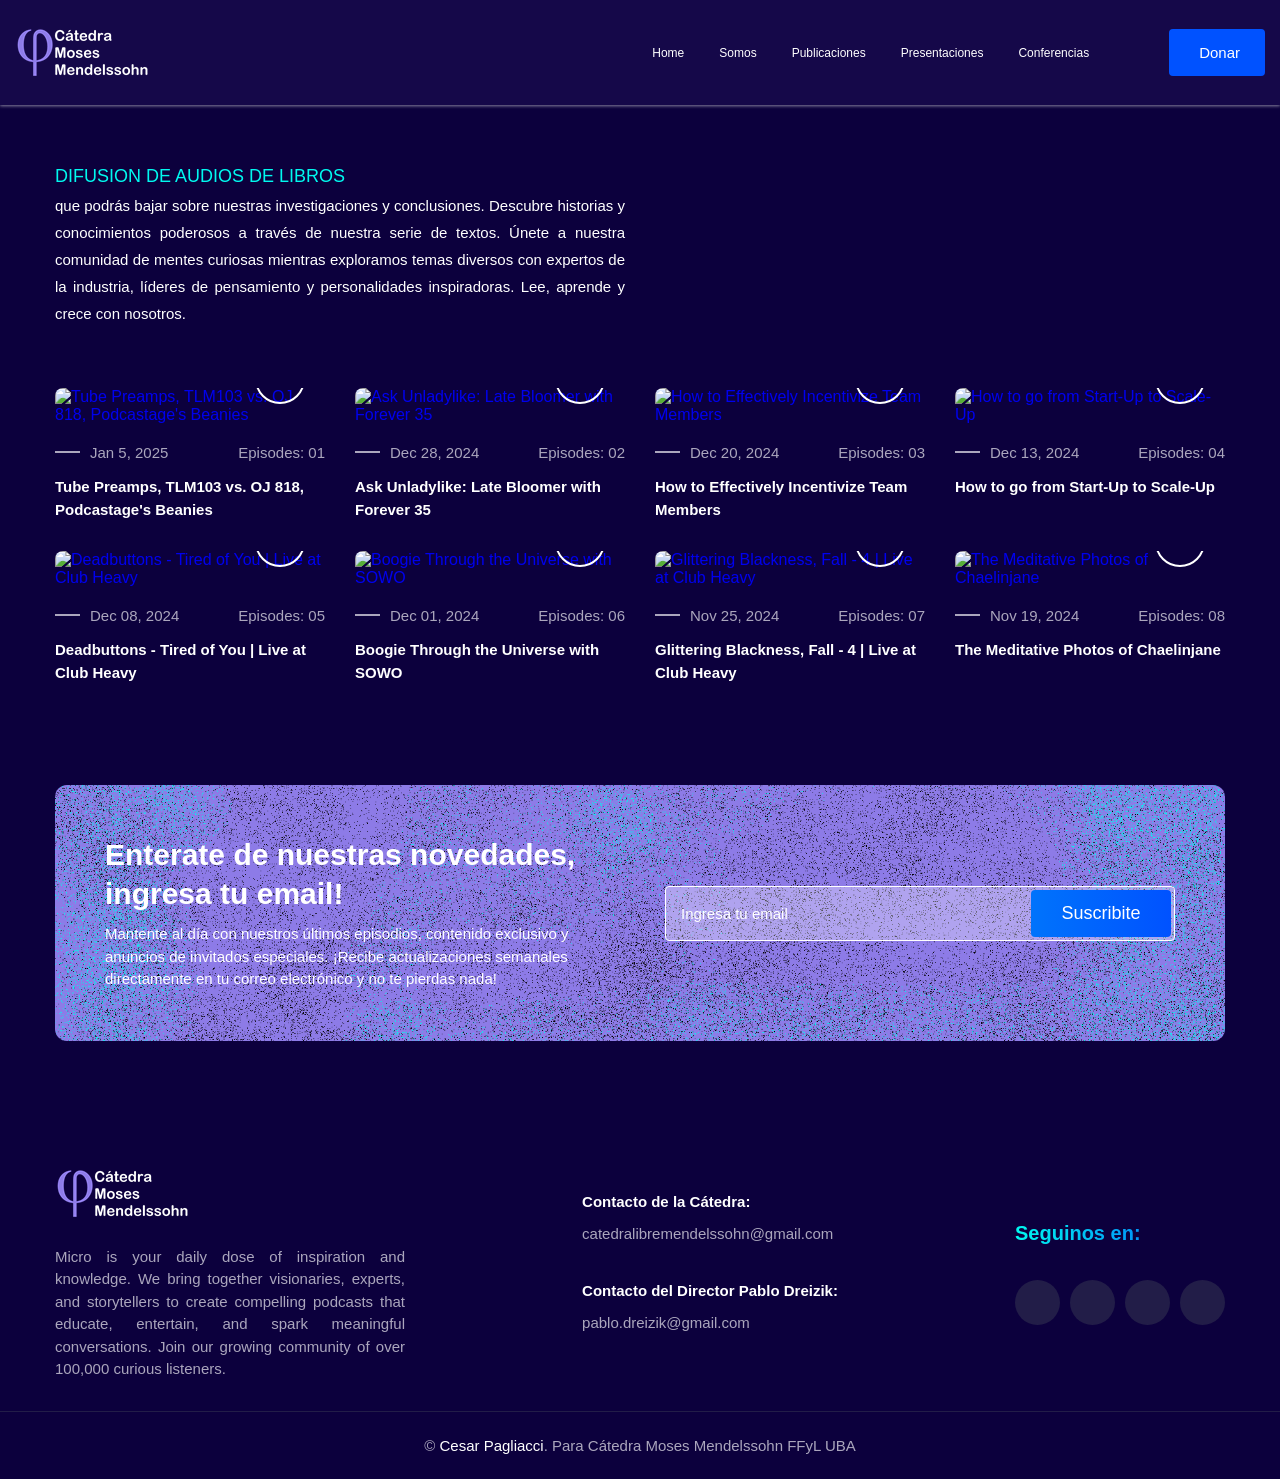
==== commit 552f6779: "se agrego imagen de inicio" ====
--- a/audios.html
+++ b/audios.html
@@ -7,7 +7,7 @@
     <link rel="preconnect" href="https://fonts.googleapis.com">
     <link rel="preconnect" href="https://fonts.gstatic.com" crossorigin>
     <link href="https://fonts.googleapis.com/css2?family=Josefin+Sans:wght@300;400;500;600;700&family=Turret+Road:wght@400;500;700;800&display=swap" rel="stylesheet">
-    <link rel="stylesheet" href="./main.css">
+    <link rel="stylesheet" href="./secciones.css">
     <link rel="shortcut icon" href="./img/fabicon.jpg" type="image/x-icon">
 </head>
 
@@ -293,12 +293,12 @@
                 </div>
 
                 <div class="footer-list">
-
-                    <p class="social-title">Contactemos:</p>
-                    <!--<li><p class="footer-link-title">Start a Conversation</p></li>-->
-                    <li><a href="mailto:hello@micro.com" class="footer-link">hola@cmmffyu.com</a></li>
-                    <li><a href="tel:+1234567890" class="footer-link">+054 11 4561 7890</a></li>
-                    
+                    <!--<p class="social-title">Contactemos:</p>-->
+                    <li><p class="footer-link-title">Contacto de la Cátedra:</p></li>
+                    <li><a href="mailto:hello@micro.com" class="footer-link">catedralibremendelssohn@gmail.com</a></li>             
+                    <br>
+                    <li><p class="footer-link-title">Contacto del Director Pablo Dreizik:</p></li>
+                    <li><a href="mailto:hello@micro.com" class="footer-link">pablo.dreizik@gmail.com</a></li>                    
                 </div>
 
                 <div class="social-list-box">
--- a/secciones.css
+++ b/secciones.css
@@ -0,0 +1,625 @@
+:root {
+    --flourescent-blue: #00f9ef;
+    --heliotrope-gray: #aba6bd;
+    --background: #8d7be7;
+    --russian-violet: #150849;
+    --dark-violet: #0c003d;
+    --space-cadet: #221d48;
+    --blue-ryb: #0052ff;
+    --white: #ffffff;
+
+    --gradient: linear-gradient(to right, var(--flourescent-blue), var(--blue-ryb));
+
+    /*--ff-josefin: 'Merriweather', serif;
+    --f-josefin: 'Turret road', sans-serif;*/
+    --ff-josefin: 'Arimo', Arial, sans-serif;
+    --f-josefin: 'Turret road', sans-serif;       
+
+    --fs-1: 25px;
+    --fs-2: 18px;
+    --fs-3: 17px;
+    --fs-4: 10px;
+    --fs-5: 12px;
+
+    --fw-500: 500;
+    --fw-700: 700;
+
+    --transition: 0.25s ease-in-out;
+
+    --section-padding: 35px;
+    --section-padding-newsletter: 95px;
+}
+
+*,*::before,*::after { margin: 0; padding: 0; box-sizing: border-box; }
+li { list-style: none; }
+a { text-decoration: none; }
+a, img, span, input, button, ion-icon { display: block; }
+    button { font:inherit; background: none; cursor: pointer; border: none; }
+    input { font:inherit; border:none; width: 100%; }
+:focus { outline-offset: 4px; }
+html { font-family: var(--ff-josefin); scroll-behavior: smooth; }
+body { background-color: var(--dark-violet); color: var(--white); }
+
+::-webkit-scrollbar { width: 10px; }
+::-webkit-scrollbar-track { background-color: var(--dark-violet); border-left: 1px solid var(--space-cadet); }
+::-webkit-scrollbar-thumb { background: hsla(0, 0%, 100%, .8); }
+::-webkit-scrollbar-thumb:hover { background: hsla(0, 0%, 100%, .6); }
+
+.btn {
+    color: var(--white);
+    font-size: var(--fs-4);
+    display: flex;
+    justify-content: center;
+    align-items: center;
+    gap: 5px;
+    padding: 9px 10px;
+    border-radius: 4px;
+}
+
+.btn-primary {
+    background: var(--gradient);
+    background-size: 500%;
+    background-position: right;
+    padding: 15px 25px;
+    gap: 8px;
+    transition: background var(--transition);
+}
+
+    .btn-primary:is(:hover, :focus) { background-position: left; }
+    .btn-primary > ion-icon { font-size: 18px; }
+    .btn-primary > span { margin-top: 3px; }
+
+.container { padding: 0 15px; }
+.h3 { color: var(--white); font-size: var(--fs-4); line-height: 1.5; }
+
+/*HEADER*/
+
+header {
+    position: fixed;
+    top: -90px;
+    left: 0;
+    width: 100%;
+    padding-block: 15px;
+    box-shadow: 0 1px 3px hsla(0, 0%, 100%, .5);
+    background: var(--russian-violet);
+    z-index: 4;
+    transition: var(--transition);
+}
+
+    header.active { top: 0; }
+    header .container { display: flex; align-items: center; justify-content: space-between; }
+    .nav-toggle-btn { color: var(--white); font-size: 35px; border-radius: 4px; }
+        .nav-toggle-btn ion-icon { --ionicon-stroke-width: 40px; }
+    .navbar {
+        position: fixed;
+        bottom: -270px;
+        left: 0;
+        width: 100%;
+        background: var(--russian-violet);
+        border-radius: 8px 8px 0 0;
+        padding: 30px 10px 10px;
+        box-shadow: 0 -1px 10px hsla(0, 0%, 100%, .5);
+        z-index: 2;
+        visibility: hidden;
+        transition: .15s ease-in;
+    }
+        .navbar::before {
+            content: '';
+            position: absolute;
+            top: 13px;
+            left: 50%;
+            transform: translateX(-50%);
+            width: 50px;
+            height: 4px;
+            background: hsla(0, 0%, 100%, .05);
+            border-radius: 5px;
+        }
+
+    .navbar.active { bottom: 0; visibility: visible; transition: .25s ease-out; }
+    .navbar-list { padding-bottom: 5px; border-bottom: 1px solid hsla(0, 0%, 100%, .05); margin-bottom: 5px; }
+    .navbar-link { color: var(--white); font-size: var(--fs-5); padding: 10px; border-radius: 4px; }
+    .navbar-link:is(:hover, :focus) { background: hsla(0, 0%, 100%, .1); }
+    .navbar-actions { display: flex; justify-content: space-around; align-items: center; }
+    .navbar-btn a { color:var(--white); font-size: 25px; padding: 5px; border-radius: 4px; }    
+    .navbar-btn:is(:hover, :focus), .navbar-actions .btn:is(:hover, :focus) { background: hsla(0, 0%, 100%, .1); }
+    .overlay { position: fixed; inset: 0; pointer-events: none; z-index: 1; transition: var(--transition); }
+    .overlay.active { pointer-events: all; background: hsla(0, 0%, 0%, .7); }
+
+/*HERO*/
+
+.hero { padding: 140px 0 var(--section-padding); }
+    .hero .btn-primary { margin-bottom: 25px; }
+
+    .hero .btn-link {
+        color: var(--white);
+        font-size: var(--fs-4);
+        display: flex;
+        justify-content: center;
+        align-items: center;
+        gap: 10px;
+        width: max-content;
+        background: var(--gradient);
+        padding-bottom: 5px;
+        background-size: 0 2px;
+        background-repeat: no-repeat;
+        background-position: 0 97%;
+        border-radius: 4px;
+        transition: background var(--transition);
+        margin-bottom: 15px;
+    }
+        .hero .btn-link:is(:hover, :focus) { background-size: 100% 2px; }
+
+.hero-title { width: 100%; margin-bottom: 20px; }
+.hero-text { color: var(--white); font-size: var(--fs-4); line-height: 1.8; margin-bottom: 20px; text-align: justify; }
+.btn-title {
+    background: var(--gradient);
+    width: max-content;
+    -webkit-text-fill-color: transparent;
+    -webkit-background-clip: text;
+    background-clip: text;
+    font-size: var(--fs-4);
+    font-weight: var(--fw-700);
+    margin-bottom: 25px;
+}
+.hero-initial {
+    font-size: var(--fs-3);
+    /*font-weight: var(--fw-700);*/
+    color: var(--flourescent-blue);
+    /*float: left;
+    line-height: 1;
+    margin-right: 5px;*/
+}
+
+.hero-banner { display: none; }
+
+/*PODCAST*/
+
+.podcast { padding: 6px 0; }
+
+/*.podcast { padding: var(--section-padding) 0; }*/
+.podcast-list { display: grid; gap: 30px; }
+.podcast-card { border-radius: 4px;}
+.card-banner { position: relative; border-radius: 8px; overflow: hidden; margin-bottom: 20px; z-index: 1; }
+    .podcast-card:is(:hover, :focus) .card-banner::before{ background: hsla(0, 0%, 100%, .1); }
+    .card-banner img { width: 100%; }
+
+.card-banner-icon {
+    position: absolute;
+    bottom: 20px;
+    right: 20px;
+    width: 50px;
+    height: 50px;
+    display: grid;
+    place-items: center;
+    color: var(--white);
+    border: 2px solid var(--white);
+    border-radius: 50%;
+    font-size: 20px;
+    transition: var(--transition);
+}
+
+    .podcast-card:is(:hover, :focus) .card-banner-icon { background: var(--white); color: var(--blue-ryb); }
+
+    .podcast-card .card-title {
+        display: inline;
+        padding: 3px 0;
+        background: var(--gradient);
+        background-position: 0 95%;
+        background-repeat: no-repeat;
+        background-size: 0 2px;
+        transition: var(--transition);
+    }
+
+        .podcast-card:is(:hover, :focus) .card-title { background-size: 100% 2px; }
+
+.card-meta {
+    position: relative;
+    display: flex;
+    justify-content: space-between;
+    align-items: center;
+    gap: 20px;
+    color: var(--heliotrope-gray);
+    font-size: var(--fs-4);
+    margin-left: 35px;
+    margin-bottom: 15px;
+}
+
+    .card-meta::before {
+        content: '';
+        position: absolute;
+        top: 50%;
+        left: -35px;
+        transform: translateY(-2px);
+        width: 25px;
+        height: 2px;
+        background: var(--heliotrope-gray);
+    }
+
+
+
+/** parrafo de foto incial**/
+
+.hero-content{
+    position: relative;
+    display: inline-block;
+}
+
+.hero-title{
+    width: 100%;
+    display: block;
+}
+.hero-cover-text{
+    position: absolute;
+    bottom: 260px;
+    left: 30px; 
+    width: 80%;
+    color: black;
+    font-size: 1rem;
+    line-height: 1.1;
+    padding: 1rem;
+    z-index: 2;
+}
+
+
+
+
+
+
+/*NEWSLETTER*/
+
+.newsletter { padding: var(--section-padding-newsletter) 0; }
+.newsletter-card { 
+    /*background: url('https://i.postimg.cc/Qt21Vf8N/newsletter-bg.jpg') no-repeat center / cover;*/
+    background: url('./img/fondo_newsletter.png') no-repeat center / cover;
+    padding: 60px 20px;
+    border-radius: 12px;
+}
+
+    .newsletter-card .card-title { font-size: var(--fs-1); line-height: 1.3; margin-bottom: 10px; }
+    .newsletter-card .card-text { font-size: var(--fs-4); line-height: 1.5; margin-bottom: 20px; color:white }
+    .newsletter-card .input-field {
+        padding: 18px 15px;
+        border-radius: 4px;
+        background: hsla(0, 0%, 100%, .3);
+        color: var(--white);
+        font-size: var(--fs-4);
+        border: 1px solid var(--white);
+        margin-bottom: 20px;
+    }
+        .newsletter-card .input-field:focus { outline: none; }
+        .newsletter-card .input-field::placeholder { color: inherit; transition: var(--transition); }
+            .newsletter-card .input-field:focus::placeholder { opacity: 0; }
+
+    .newsletter-card .btn-primary { font-size: var(--fs-3); width: 100%; padding-block: 18px;}
+        .newsletter-card .btn-primary:disabled { cursor: not-allowed; background-position: right; }
+
+/*FOOTER*/
+
+.footer-top { padding: var(--section-padding) 0; border-bottom: 1px solid var(--space-cadet); }
+.footer-brand, .footer-brand .logo { margin-bottom: 25px; }
+.footer-text { color: var(--heliotrope-gray); line-height: 1.5; font-size: var(--fs-4); text-align: justify; }
+.footer-list { margin-bottom: 30px; }
+    .footer-list > li:not(:last-child) { margin-bottom: 15px; }
+.footer-link-title { font-size: var(--fs-4); font-weight: var(--fw-700); }
+.footer-link { color: var(--heliotrope-gray); font-size: var(--fs-4); width: max-content; margin-bottom: 22px; }
+    .footer-link:is(:hover, :focus) { color: var(--blue-ryb); }
+.social-title {
+    background: var(--gradient);    
+    font-size: var(--fs-2);
+    font-weight: var(--fw-700);
+    -webkit-text-fill-color: transparent;
+    -webkit-background-clip: text;
+    background-clip: text;
+    margin-bottom: 15px;
+}
+
+.social-list { display: flex; justify-content: flex-start; align-items: center; gap: 10px; }
+
+.social-link {
+    background: var(--space-cadet);
+    width: 35px;
+    height: 35px;
+    display: grid;
+    place-items: center;
+    color: var(--white);
+    font-size: 20px;
+    border-radius: 50%;
+}
+
+    .social-link:is(:hover, :focus) { background: var(--blue-ryb); }
+.copyright { color: var(--heliotrope-gray); font-size: var(--fs-4); text-align: center; line-height: 1.8; padding-block: 20px; }
+    .copyright a { color: var(--white); display: inline-block; font-family: var(--ff-turret); }
+        .copyright a:is(:hover, :focus) { color: var(--blue-ryb); }
+
+/*GO TOP*/
+
+.go-top {
+    position: fixed;
+    bottom: 20px;
+    right: 20px;
+    width: 40px;
+    height: 40px;
+    background: var(--blue-ryb);
+    color: var(--white);
+    font-size: 25px;
+    display: grid;
+    place-items: center;
+    border-radius: 50%;
+    box-shadow: 0 2px 4px hsla(0, 0%, 0%, .5);
+    opacity: 0;
+    pointer-events: none;
+    transition: opacity var(--transition);
+    z-index: 4;
+}
+    .go-top:is(:hover, :focus) { --blue-ryb: hsl(221, 100%, 40%); }
+    .go-top.active { opacity: 1; pointer-events: all; }
+
+/*MEDIA QUERIES*/
+
+@media(min-width: 550px) {
+    .container { max-width: 500px; margin-inline: auto; }
+}
+
+@media(min-width: 768px) {
+    :root {
+        --fs-1: 30px;
+        --fs-2: 20px;
+        --fs-3: 18px;
+        --fs-4: 15px;        
+    }
+
+    .container { max-width: 600px; }
+
+    .hero-title { width: 90%; }
+    .hero :is(.btn-primary, .btn-title, .btn-link) {--fs-4: 16px; margin-bottom: 0; }
+    .hero-btn-group { display: flex; justify-content: center; align-items: center; gap: 25px; }
+    .btn-link-wrapper { display: flex; justify-content: center; align-items: center; gap: 25px; }
+
+    .podcast-list { grid-template-columns: 1fr 1fr; }
+
+    .newsletter-card { padding: 50px; }
+        .newsletter-card .btn-primary { position: absolute; top: 4px; right: 4px; bottom: 4px; width: 140px; }
+        .newsletter-card .input-field { padding-right: 155px; }
+    .card-form { position: relative; }
+
+    .footer-top .container { display: flex; justify-content: space-between; align-items: center; flex-wrap: wrap; gap: 50px; }
+    .footer-brand { max-width: 350px; margin-bottom: 0; }
+    .footer-list { margin-bottom: 0; }
+    
+}
+
+@media(min-width: 1024px) {
+    .container { max-width: 980px; }
+
+    header { top: -120px; }
+    .nav-toggle-btn { display: none; }
+    .navbar {
+        position: static;
+        visibility: visible;
+        box-shadow: none;
+        padding: 0;
+        background: none;
+        display: flex;
+        justify-content: flex-end;
+        align-items: center;
+        gap: 30px;
+    }
+        .navbar::before, .overlay { display: none; }
+
+    .navbar-list {
+        display: flex;
+        justify-content: space-between;
+        gap: 15px;
+        border: none;
+        margin-bottom: 0;
+        padding-bottom: 0;
+    }
+
+    .navbar-link { position: relative; }
+        .navbar-link::after {
+            --scale: 0;
+
+            content: '';
+            position: absolute;
+            bottom: 0;
+            left: 50%;
+            transform: translateX(-50%) scale(var(--scale));
+            transform-origin: left;
+            width: calc(100% - 20px);
+            height: 2px;
+            background: var(--gradient);
+            transition: var(--transition);
+        }
+
+        .navbar-link:is(:hover, :focus) { background: var(--gradient); -webkit-text-fill-color: transparent; -webkit-background-clip: text; background-clip: text; }
+            .navbar-link:is(:hover, :focus)::after { --scale: 1; }
+    .navbar-actions { gap: 10px; }
+        .navbar-actions .btn { background: var(--blue-ryb); padding: 15px 25px; transition: background var(--transition); }
+            .navbar-actions .btn:is(:hover, :focus) { background: hsl(221, 100%, 40%); }
+
+    /*.hero-content { max-width: 680px; margin-inline: auto; }*/
+    .hero-content { width: 160%; }
+
+    .podcast-list { grid-template-columns: repeat(3, 1fr); }
+
+    .newsletter-card { display: flex; align-items: center; justify-content: space-between; gap: 50px; }
+        .newsletter-card .card-content, .card-form { width: 50%; }
+        .newsletter-card .card-text, .newsletter-card .input-field { margin-bottom: 0; }
+}
+
+@media(min-width: 1200px) {
+    :root {
+        --section-padding: 30px;
+    }
+
+    .container { max-width: 1200px; }
+
+    header { padding-block: 25px; }
+        header .container { max-width: 1300px; }
+
+    .navbar { gap: 30px; }
+    .navbar-actions .btn { margin-left: 20px; }
+
+    .hero { display: grid; grid-template-columns: 1fr 1fr; align-items: center; gap: 30px; padding-top: 160px; }
+    /*.hero-content { width: 95%; margin-inline: 0; }*/
+    .hero-title { width: 120%; margin-bottom: 30px; }
+    .hero-text { margin-bottom: 25px; }
+    .hero-btn-group { flex-wrap: wrap-reverse; gap: 35px; }
+        .hero :is(.btn-primary, .btn-title, .btn-link) {--fs-4: 17px; }
+
+    .hero-banner {
+        display: block;
+        width: 100%;
+        padding-top: 100%;
+        background: url('./img/Como\ una\ nube\ de\ fuego.jpeg') no-repeat;
+        background-size: cover;
+        border-radius: 100px;
+    }
+
+
+
+    .podcast-list { grid-template-columns: repeat(4, 1fr); }
+
+    .footer-link-title { --fs-2: 22px; margin-bottom: 10px; }
+    .social-title { margin-left: auto; margin-bottom: 35px; }
+    .social-link { width: 45px; height: 45px; font-size: 22px;}
+
+}
+
+/******* Agenda  ********/
+section.agenda { padding: var(--section-padding) 0; }
+.widget-title {
+  color: var(--flourescent-blue);
+  text-align: center;
+  font-size: var(--fs-1);
+  font-weight: 300;
+    margin-bottom: 30px;
+
+}
+.event-list {
+  /*font-family: 'Public Sans', sans-serif;*/
+  list-style: none;
+  margin: 0 0 1em;
+}
+.event {
+  background-color: var(--background);
+  margin-bottom: 1em;
+  min-height: 120px;
+}
+.event .date {
+  background-color: black;  
+  line-height: 1;
+  padding: 0 32px 1px;
+}
+@media (min-width: 40em) {
+  .event .date {
+    float: left;
+    height: 120px;
+    margin-right: -120px;
+    text-align: center;
+    text-transform: uppercase;
+    width: 120px;
+  }
+}
+.event .date a {
+  color: inherit;
+}
+.event .date span {
+  font-size: 1.5em;
+  font-weight: 300;
+  margin-right: 5px;
+}
+@media (min-width: 40em) {
+  .event .date span {
+    display: block;
+  }
+}
+@media (min-width: 40em) {
+  .event .date .day {
+    font-size: 3.6em;
+    font-weight: 80;
+  }
+}
+.event .date .month {
+  font-weight: 900;
+}
+@media (min-width: 40em) {
+  .event .date .month {
+    font-size: 2em;
+  }
+}
+.event .date .year,
+.event .date .time {
+  line-height: 1.1;
+}
+@media (min-width: 40em) {
+  .event .date .year,
+.event .date .time {
+    font-size: 0.9em;
+    font-weight: 400;
+  }
+}
+.event .info {
+  color: #f5f5f5;
+  padding: 6px 12px;
+}
+@media (min-width: 40em) {
+  .event .info {
+    margin-left: 120px;
+  }
+}
+.event .info .title {
+  color: #f5f5f5;
+  font-family: inherit;
+  font-weight: 300;
+  font-size: 1.3em;
+}
+@media (min-width: 40em) {
+  .event .info .title {
+    font-size: 1.75em;
+  }
+}
+.event .info .desc {
+  color: #f5f5f5;
+  font-weight: 300;
+  margin-bottom: 0;
+}
+
+/*iframe {width: 260px; height: 157px;}*/
+/* MOBILE */
+.video-wrapper{
+    position: relative;
+    width: 100%;
+    max-width: 800px;
+
+    padding-bottom: 56.25%;
+    height: 0;
+
+    overflow: hidden;
+    border-radius: 12px;
+}
+
+.video-wrapper iframe{
+    position: absolute;
+    top: 0;
+    left: 0;
+
+    width: 100%;
+    height: 100%;
+
+    border: 0;
+}
+
+@media (max-width: 500px){
+
+    .card-banner{
+        padding-inline: 10px;
+    }
+
+    .video-wrapper{
+        width: 100%;
+        max-width: 100%;
+        margin: 0 auto;
+    }
+
+}
